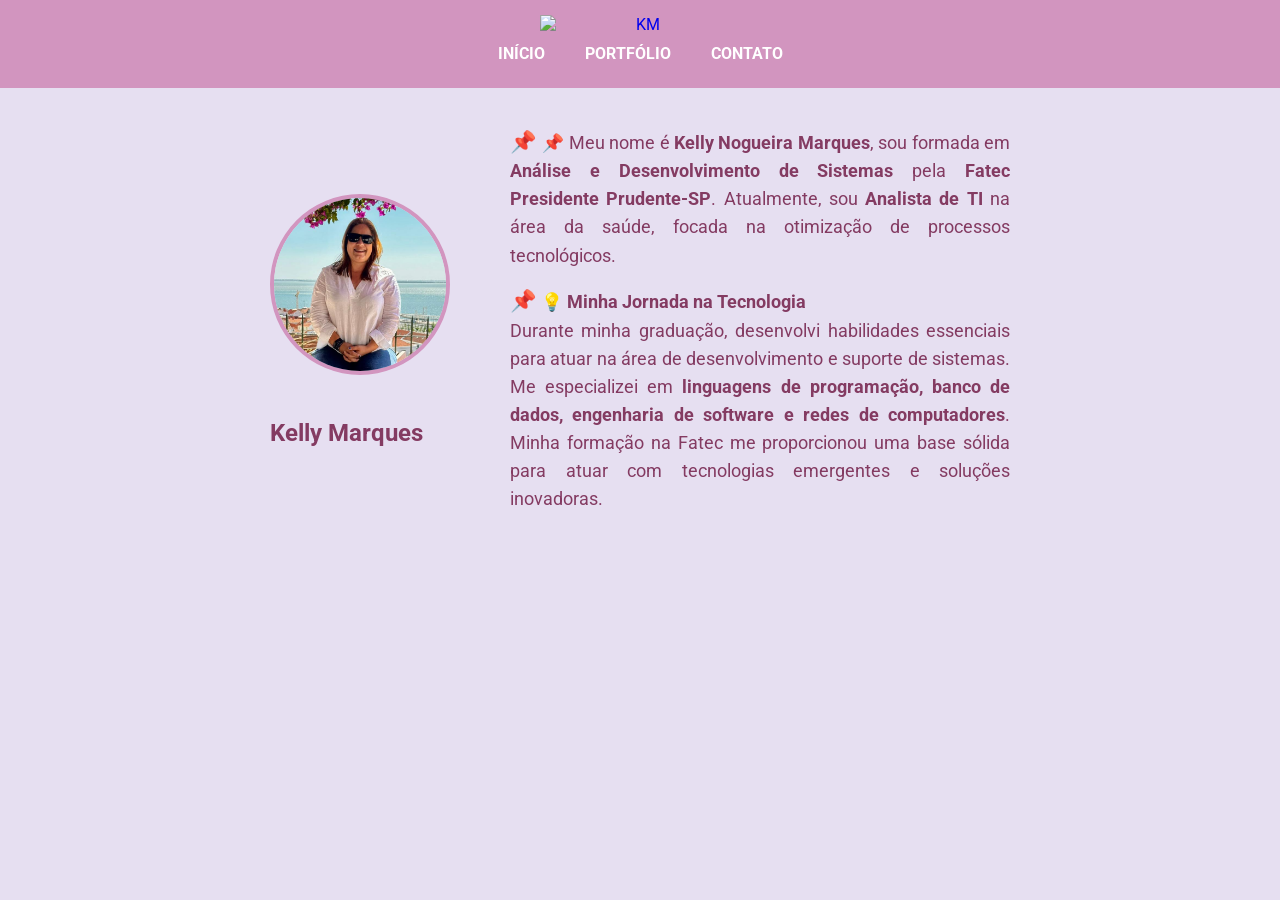
==== index.html @ 7078ace8 "Update index.html" ====
<!DOCTYPE html>
<html lang="pt-br">
    <head>
        <meta charset="UTF-8">
        <meta name="viewport" content="width=device-width, initial-scale=1.0">
        <meta http-equiv="X-UA-Compatible" content="ie=edge">
        <title>Portfólio - Kelly Marques</title>

        <link href="https://fonts.googleapis.com/css?family=Roboto:400,700&display=swap" rel="stylesheet">
        <link rel="stylesheet" href="./css/style.css">
    </head>
    <body>
        <!-- Cabeçalho -->
        <header>
            <div class="container">
                <a href="https://github.com/KellyNMarques/KellyNMarques.github.io" class="branch"><img src="./img/KM EMPRESA.jpg" alt="KM" title="Nome da KM"></a>
    
                </a>
                <nav class="menu">
                    <ul>
                        <li><a class="menu-link" href="index.html">Início</a></li>
                        <li><a class="menu-link" href="portfolio.html">Portfólio</a></li>
                        <li><a class="menu-link" href="contato.html">Contato</a></li>
                    </ul>
                </nav>
            </div>
        </header>

        <!-- Seção Sobre Mim -->
        <main class="container">
            <article class="super-card">
                <section class="super-card-img">
                    <img src="./img/kelly.PNG" alt="KELLY" title="Kelly Nogueira Marques">
                    <h2>Kelly Marques</h2>
                </section>
                <section class="super-card-text">
                    <p>
                        📌 Meu nome é <strong>Kelly Nogueira Marques</strong>, sou formada em <strong>Análise e Desenvolvimento de Sistemas</strong> 
                        pela <strong>Fatec Presidente Prudente-SP</strong>. Atualmente, sou <strong>Analista de TI</strong> na área da saúde, focada na otimização de processos tecnológicos.
                    </p>
                    <p>
                        💡 <strong>Minha Jornada na Tecnologia</strong><br>
                        Durante minha graduação, desenvolvi habilidades essenciais para atuar na área de desenvolvimento e suporte de sistemas.
                        Me especializei em <strong>linguagens de programação, banco de dados, engenharia de software e redes de computadores</strong>.
                        Minha formação na Fatec me proporcionou uma base sólida para atuar com tecnologias emergentes e soluções inovadoras.
                    </p>
                </section>
            </article>
        </main>

    </body>
</html>
---- css/style.css ----
/* Reset de estilos */
* {
    margin: 0;
    padding: 0;
    box-sizing: border-box;
    list-style: none;
    text-decoration: none;
}

/* 🎨 Paleta de Cores */
:root {
    --fundo-principal: #E6DFF1;  /* Lilás suave */
    --cor-destaque: #D295BF;  /* Rosa queimado */
    --fundo-card: #F8E1E7;  /* Rosa claro */
    --cor-texto: #843B62;  /* Vinho */
    --branco: #FFF;
}

/* 🌍 Estilização Geral */
html, body {
    width: 100%;
    height: 100%;
    font-family: 'Roboto', sans-serif;
    font-size: 16px;
    background-color: var(--fundo-principal);
    color: var(--cor-texto);
}

/* 🎀 Cabeçalho */
header {
    width: 100%;
    background-color: var(--cor-destaque);
    padding: 15px 0;
    text-align: center;
}

/* 🔥 Ajuste do tamanho da logo */
.branch img {
    width: 200px;
    display: block;
    margin: 0 auto;
}

/* 🗂 Navegação */
.menu ul {
    display: flex;
    justify-content: center;
    gap: 20px;
    padding: 10px 0;
}

.menu .menu-link {
    font-size: 1em;
    font-weight: bold;
    color: var(--branco);
    text-transform: uppercase;
    padding: 10px;
    transition: 0.3s;
}

.menu .menu-link:hover {
    color: var(--fundo-card);
}

/* 📷 Sobre Mim */
.super-card {
    display: flex;
    align-items: center;
    justify-content: center;
    gap: 20px;
    max-width: 900px;
    margin: 40px auto;
}

.super-card-img img {
    width: 180px;
    border-radius: 50%;
    border: 4px solid var(--cor-destaque);
}

/* 📄 Texto */
.super-card-text {
    max-width: 500px;
    text-align: justify;
    font-size: 1.1em;
    line-height: 1.6em;
}

.super-card-text p::before {
    content: "📌 ";
    font-size: 1.2em;
    color: var(--cor-texto);
}

/* 🔹 Container dos cartões do portfólio */
.cards-container {
    display: flex;
    justify-content: center; /* Centraliza os cartões */
    align-items: stretch; /* Mantém altura igual */
    flex-wrap: nowrap; /* Mantém os cartões na mesma linha */
    gap: 30px; /* Espaçamento entre cartões */
    max-width: 1100px; /* Mantém alinhamento */
    margin: 50px auto; /* Centraliza */
    padding: 0 20px;
    overflow-x: auto; /* Permite rolagem horizontal se necessário */
}

/* 🔹 Estilização dos cartões */
.card {
    background-color: var(--branco);
    text-align: center;
    padding: 20px;
    border-radius: 12px;
    box-shadow: 0px 4px 10px rgba(0, 0, 0, 0.1);
    transition: all 0.3s ease-in-out;
    flex: 1 1 300px; /* Mantém tamanho uniforme */
    min-height: 400px;
    max-width: 320px; /* Mantém um limite */
    display: flex;
    flex-direction: column;
    justify-content: space-between;
}

/* 🔹 Efeito ao passar o mouse */
.card:hover {
    transform: scale(1.05);
}

/* Ajuste das imagens dentro dos cartões */
.card-img {
    display: flex;
    justify-content: center;
}

.card-img .img-body img {
    width: 100%;
    max-width: 250px;
    border-radius: 8px;
}

/* 🔹 Texto dentro do cartão */
.card-body p {
    font-size: 1em;
    color: var(--cor-texto);
    margin: 15px 0;
    padding: 0 15px;
}

/* 🔹 Botão "Saiba Mais" */
.card-button {
    margin-top: auto; /* Empurra para o final */
    text-align: center;
    padding-top: 15px;
}

.card-button a {
    display: block;
    width: 100%;
    padding: 12px;
    background-color: #141A28;
    color: var(--branco);
    font-size: 1em;
    text-decoration: none;
    border-radius: 0 0 12px 12px;
    font-weight: bold;
    transition: background 0.3s;
}

.card-button a:hover {
    background-color: #333B7E;
}

/* 🔹 Responsividade */
@media (max-width: 1024px) {
    .cards-container {
        flex-wrap: wrap; /* Permite quebra */
    }

    .card {
        max-width: 45%; /* Mantém dois por linha */
    }
}

@media (max-width: 768px) {
    .cards-container {
        flex-direction: column; /* Empilha em telas menores */
        align-items: center;
    }

    .card {
        max-width: 90%;
    }
}

/* Ajustes de espaçamento */
.super-card-img h2 {
    margin-top: 40px;
}

.super-card-text {
    margin-left: 40px;
}

.super-card-text p + p {
    margin-top: 1em;
}
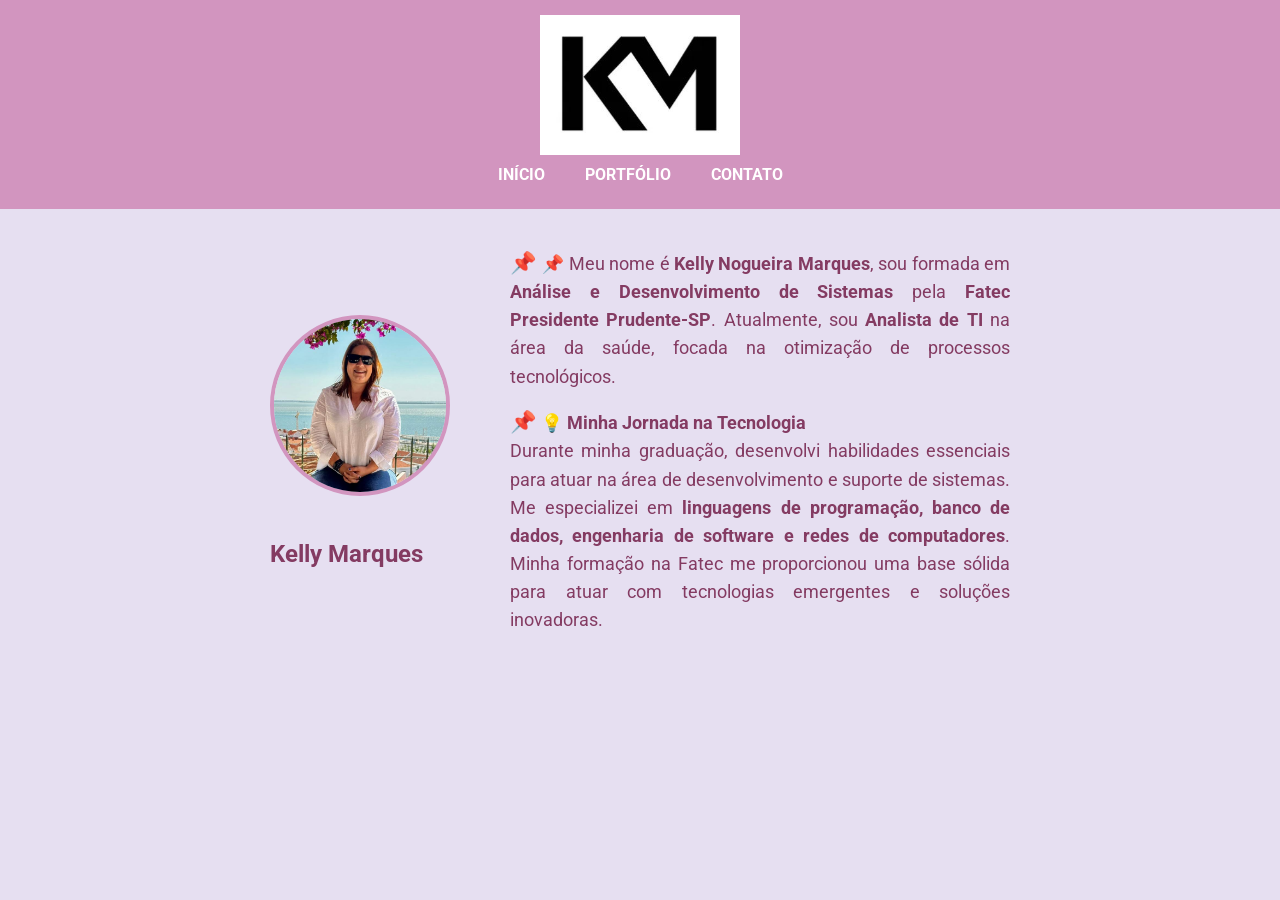
==== commit f14541d7: "Update index.html" ====
--- a/index.html
+++ b/index.html
@@ -13,7 +13,7 @@
         <!-- Cabeçalho -->
         <header>
             <div class="container">
-                <a href="https://github.com/KellyNMarques/KellyNMarques.github.io" class="branch"><img src="./img/KM EMPRESA.jpg" alt="KM" title="Nome da KM"></a>
+                <a href="https://github.com/KellyNMarques/KellyNMarques.github.io" class="branch"><img src="./img/KM EMPRESA.JPG" alt="KM" title="Nome da KM"></a>
     
                 </a>
                 <nav class="menu">
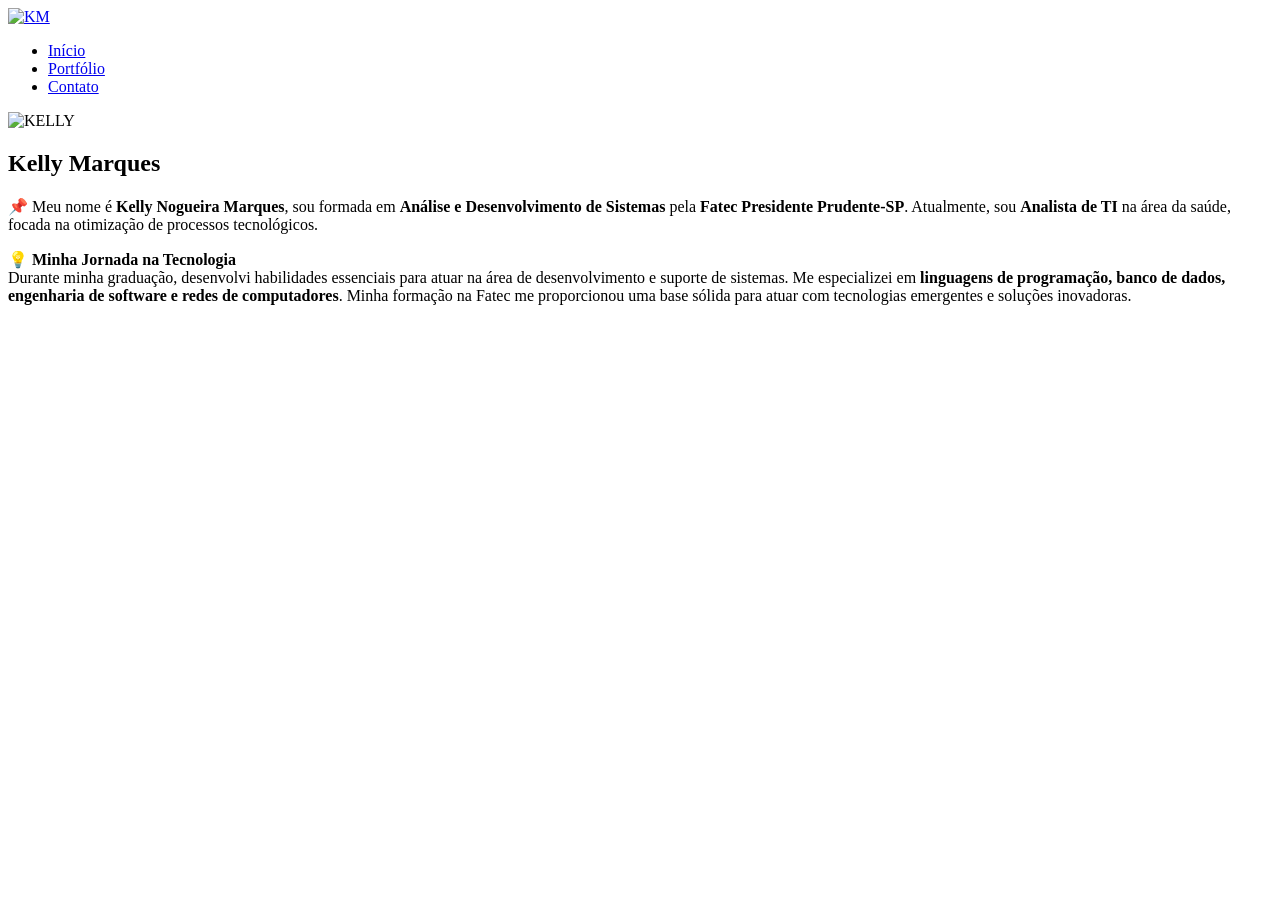
==== commit 3b755c88: "Add files via upload" ====
--- a/index.html
+++ b/index.html
@@ -13,7 +13,7 @@
         <!-- Cabeçalho -->
         <header>
             <div class="container">
-                <a href="https://github.com/KellyNMarques/KellyNMarques.github.io" class="branch"><img src="./img/KM EMPRESA.JPG" alt="KM" title="Nome da KM"></a>
+                <a href="https://github.com/KellyNMarques/KellyNMarques.github.io" class="branch"><img src="./img/KM EMPRESA.jpg" alt="KM" title="Nome da KM"></a>
     
                 </a>
                 <nav class="menu">
@@ -30,7 +30,7 @@
         <main class="container">
             <article class="super-card">
                 <section class="super-card-img">
-                    <img src="./img/kelly.PNG" alt="KELLY" title="Kelly Nogueira Marques">
+                    <img src="./img/Kelly.PNG" alt="KELLY" title="Kelly Nogueira Marques">
                     <h2>Kelly Marques</h2>
                 </section>
                 <section class="super-card-text">
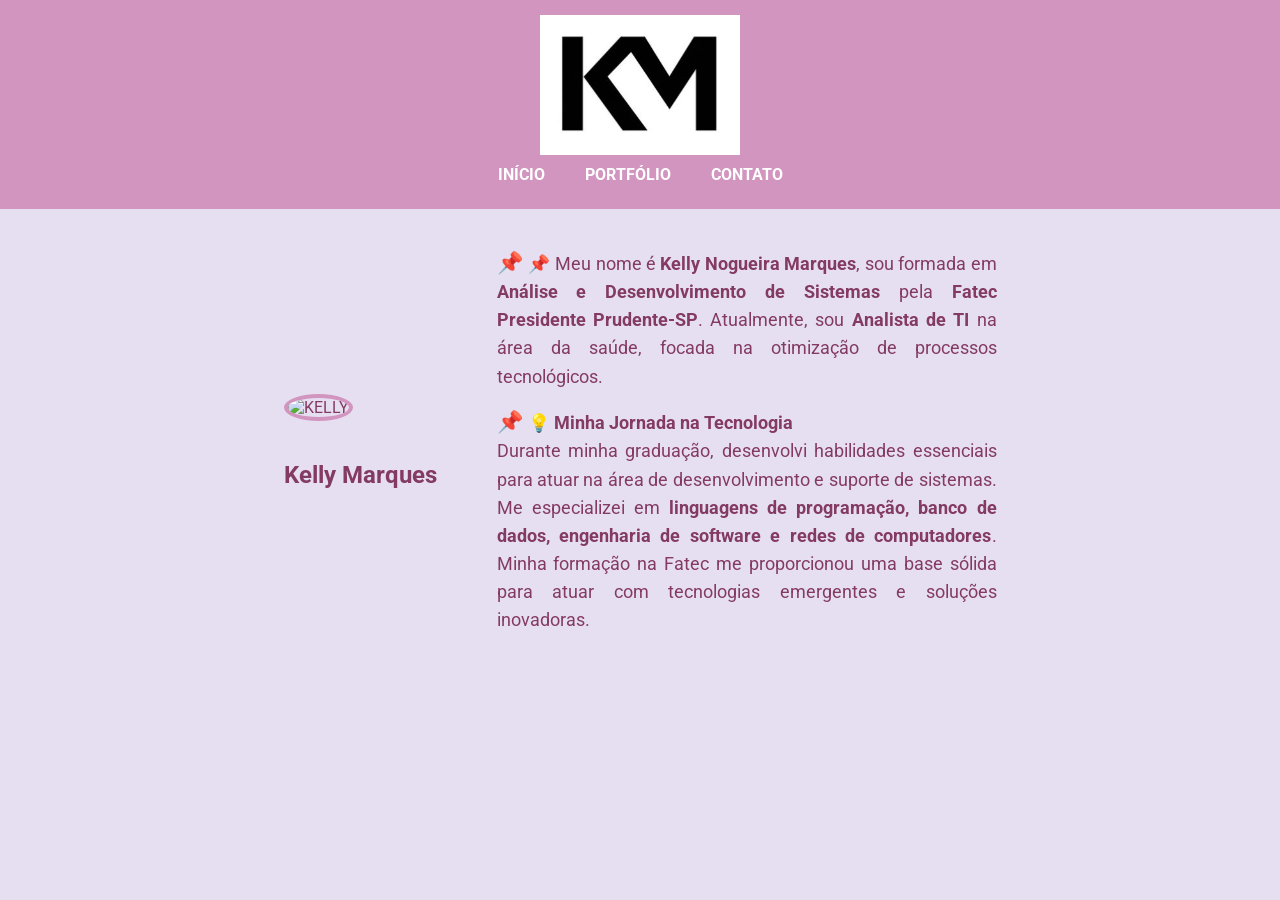
==== commit aad4a999: "Update index.html" ====
--- a/index.html
+++ b/index.html
@@ -13,7 +13,7 @@
         <!-- Cabeçalho -->
         <header>
             <div class="container">
-                <a href="https://github.com/KellyNMarques/KellyNMarques.github.io" class="branch"><img src="./img/KM EMPRESA.jpg" alt="KM" title="Nome da KM"></a>
+                <a href="https://github.com/KellyNMarques/KellyNMarques.github.io" class="branch"><img src="./img/KM EMPRESA.JPG" alt="KM" title="Nome da KM"></a>
     
                 </a>
                 <nav class="menu">
--- a/css/style.css
+++ b/css/style.css
@@ -0,0 +1,206 @@
+/* Reset de estilos */
+* {
+    margin: 0;
+    padding: 0;
+    box-sizing: border-box;
+    list-style: none;
+    text-decoration: none;
+}
+
+/* 🎨 Paleta de Cores */
+:root {
+    --fundo-principal: #E6DFF1;  /* Lilás suave */
+    --cor-destaque: #D295BF;  /* Rosa queimado */
+    --fundo-card: #F8E1E7;  /* Rosa claro */
+    --cor-texto: #843B62;  /* Vinho */
+    --branco: #FFF;
+}
+
+/* 🌍 Estilização Geral */
+html, body {
+    width: 100%;
+    height: 100%;
+    font-family: 'Roboto', sans-serif;
+    font-size: 16px;
+    background-color: var(--fundo-principal);
+    color: var(--cor-texto);
+}
+
+/* 🎀 Cabeçalho */
+header {
+    width: 100%;
+    background-color: var(--cor-destaque);
+    padding: 15px 0;
+    text-align: center;
+}
+
+/* 🔥 Ajuste do tamanho da logo */
+.branch img {
+    width: 200px;
+    display: block;
+    margin: 0 auto;
+}
+
+/* 🗂 Navegação */
+.menu ul {
+    display: flex;
+    justify-content: center;
+    gap: 20px;
+    padding: 10px 0;
+}
+
+.menu .menu-link {
+    font-size: 1em;
+    font-weight: bold;
+    color: var(--branco);
+    text-transform: uppercase;
+    padding: 10px;
+    transition: 0.3s;
+}
+
+.menu .menu-link:hover {
+    color: var(--fundo-card);
+}
+
+/* 📷 Sobre Mim */
+.super-card {
+    display: flex;
+    align-items: center;
+    justify-content: center;
+    gap: 20px;
+    max-width: 900px;
+    margin: 40px auto;
+}
+
+.super-card-img img {
+    width: 180px;
+    border-radius: 50%;
+    border: 4px solid var(--cor-destaque);
+}
+
+/* 📄 Texto */
+.super-card-text {
+    max-width: 500px;
+    text-align: justify;
+    font-size: 1.1em;
+    line-height: 1.6em;
+}
+
+.super-card-text p::before {
+    content: "📌 ";
+    font-size: 1.2em;
+    color: var(--cor-texto);
+}
+
+/* 🔹 Container dos cartões do portfólio */
+.cards-container {
+    display: flex;
+    justify-content: center; /* Centraliza os cartões */
+    align-items: stretch; /* Mantém altura igual */
+    flex-wrap: nowrap; /* Mantém os cartões na mesma linha */
+    gap: 30px; /* Espaçamento entre cartões */
+    max-width: 1100px; /* Mantém alinhamento */
+    margin: 50px auto; /* Centraliza */
+    padding: 0 20px;
+    overflow-x: auto; /* Permite rolagem horizontal se necessário */
+}
+
+/* 🔹 Estilização dos cartões */
+.card {
+    background-color: var(--branco);
+    text-align: center;
+    padding: 20px;
+    border-radius: 12px;
+    box-shadow: 0px 4px 10px rgba(0, 0, 0, 0.1);
+    transition: all 0.3s ease-in-out;
+    flex: 1 1 300px; /* Mantém tamanho uniforme */
+    min-height: 400px;
+    max-width: 320px; /* Mantém um limite */
+    display: flex;
+    flex-direction: column;
+    justify-content: space-between;
+}
+
+/* 🔹 Efeito ao passar o mouse */
+.card:hover {
+    transform: scale(1.05);
+}
+
+/* Ajuste das imagens dentro dos cartões */
+.card-img {
+    display: flex;
+    justify-content: center;
+}
+
+.card-img .img-body img {
+    width: 100%;
+    max-width: 250px;
+    border-radius: 8px;
+}
+
+/* 🔹 Texto dentro do cartão */
+.card-body p {
+    font-size: 1em;
+    color: var(--cor-texto);
+    margin: 15px 0;
+    padding: 0 15px;
+}
+
+/* 🔹 Botão "Saiba Mais" */
+.card-button {
+    margin-top: auto; /* Empurra para o final */
+    text-align: center;
+    padding-top: 15px;
+}
+
+.card-button a {
+    display: block;
+    width: 100%;
+    padding: 12px;
+    background-color: #141A28;
+    color: var(--branco);
+    font-size: 1em;
+    text-decoration: none;
+    border-radius: 0 0 12px 12px;
+    font-weight: bold;
+    transition: background 0.3s;
+}
+
+.card-button a:hover {
+    background-color: #333B7E;
+}
+
+/* 🔹 Responsividade */
+@media (max-width: 1024px) {
+    .cards-container {
+        flex-wrap: wrap; /* Permite quebra */
+    }
+
+    .card {
+        max-width: 45%; /* Mantém dois por linha */
+    }
+}
+
+@media (max-width: 768px) {
+    .cards-container {
+        flex-direction: column; /* Empilha em telas menores */
+        align-items: center;
+    }
+
+    .card {
+        max-width: 90%;
+    }
+}
+
+/* Ajustes de espaçamento */
+.super-card-img h2 {
+    margin-top: 40px;
+}
+
+.super-card-text {
+    margin-left: 40px;
+}
+
+.super-card-text p + p {
+    margin-top: 1em;
+}
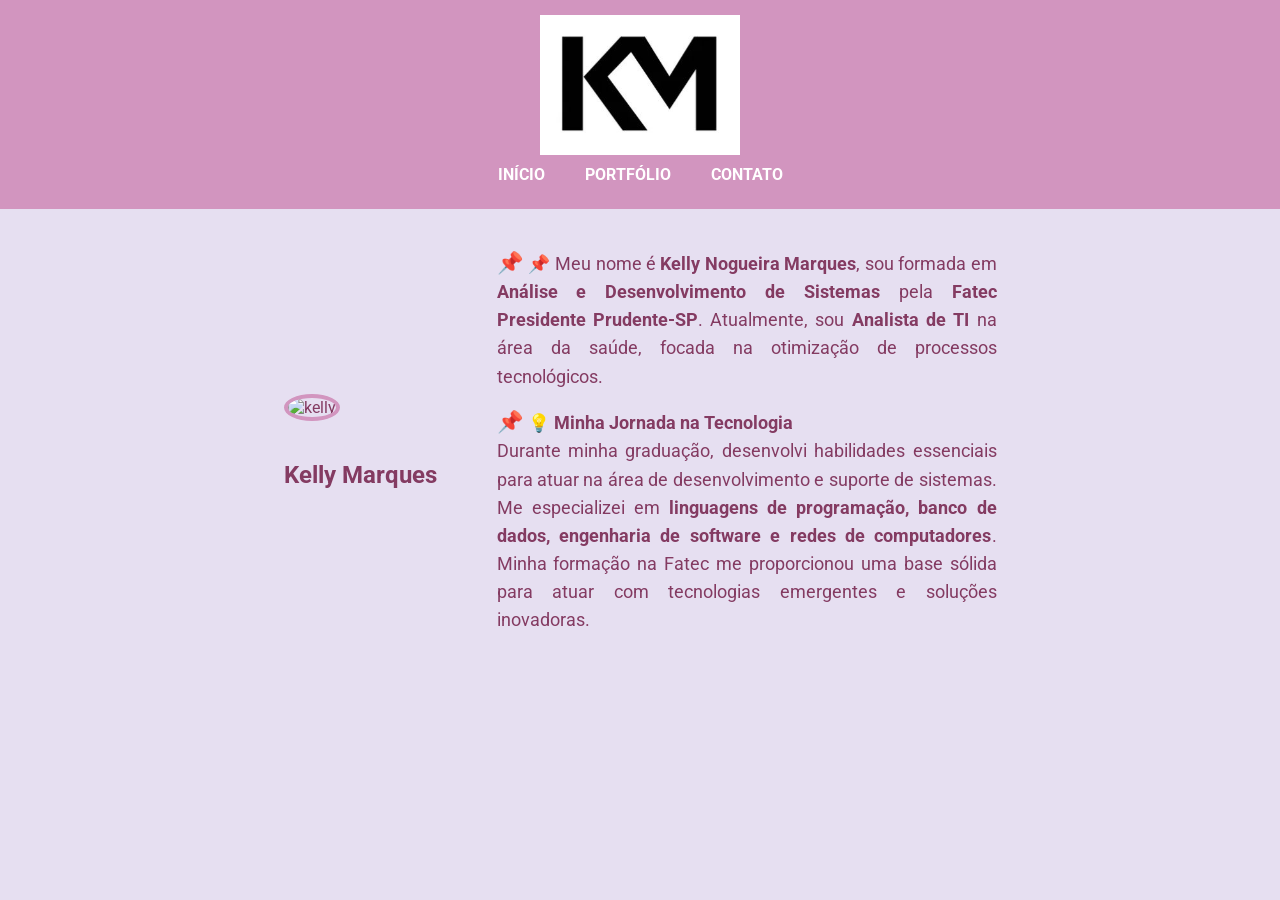
==== commit 5152b6ed: "Update index.html" ====
--- a/index.html
+++ b/index.html
@@ -30,7 +30,7 @@
         <main class="container">
             <article class="super-card">
                 <section class="super-card-img">
-                    <img src="./img/Kelly.PNG" alt="KELLY" title="Kelly Nogueira Marques">
+                    <img src="./img/Kelly.PNG" alt="kelly" title="Kelly Nogueira Marques">
                     <h2>Kelly Marques</h2>
                 </section>
                 <section class="super-card-text">
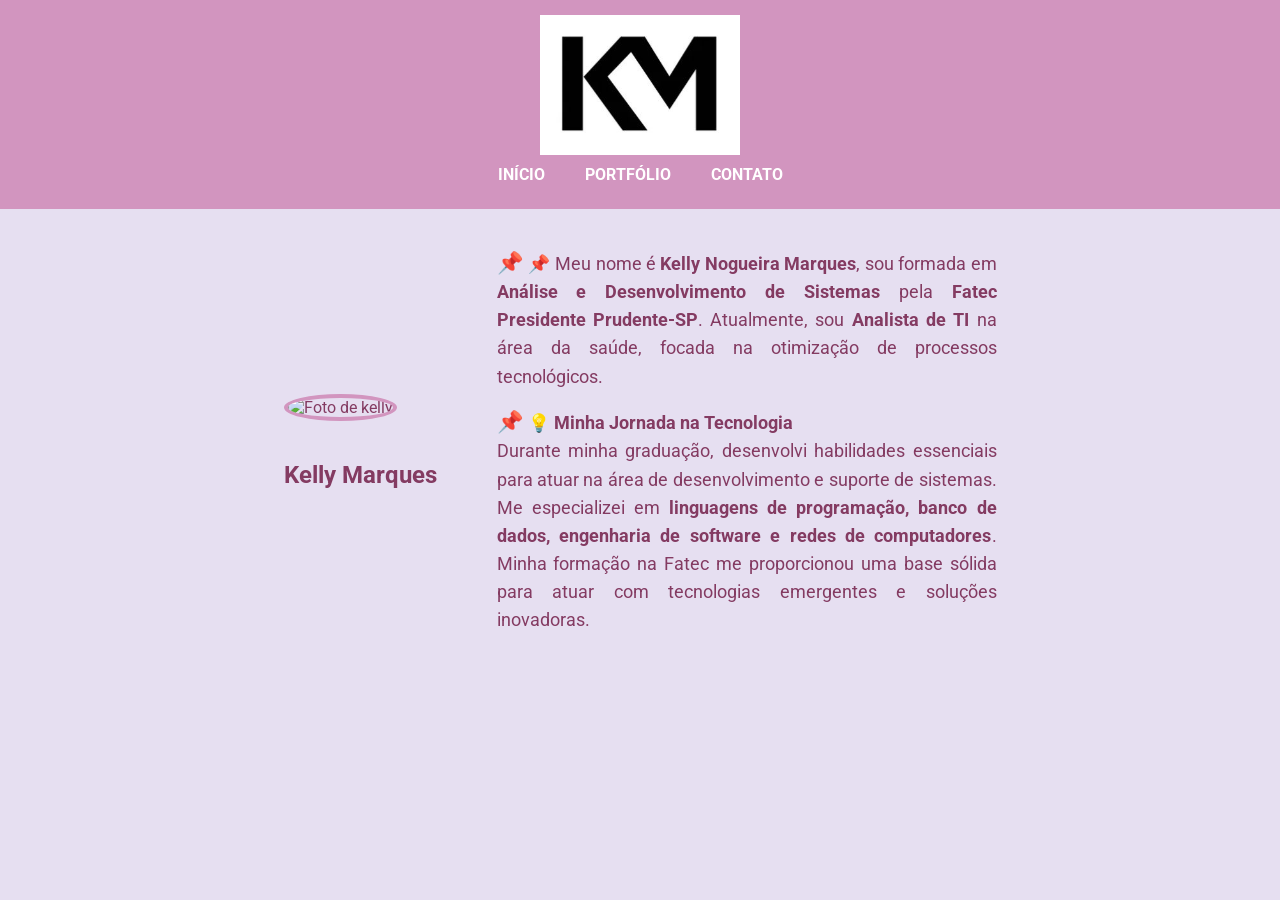
==== commit e73abd9c: "Update index.html" ====
--- a/index.html
+++ b/index.html
@@ -30,7 +30,7 @@
         <main class="container">
             <article class="super-card">
                 <section class="super-card-img">
-                    <img src="./img/Kelly.PNG" alt="kelly" title="Kelly Nogueira Marques">
+                    <img src="./img/Kelly.png" alt="Foto de kelly" title="Kelly Nogueira Marques">
                     <h2>Kelly Marques</h2>
                 </section>
                 <section class="super-card-text">
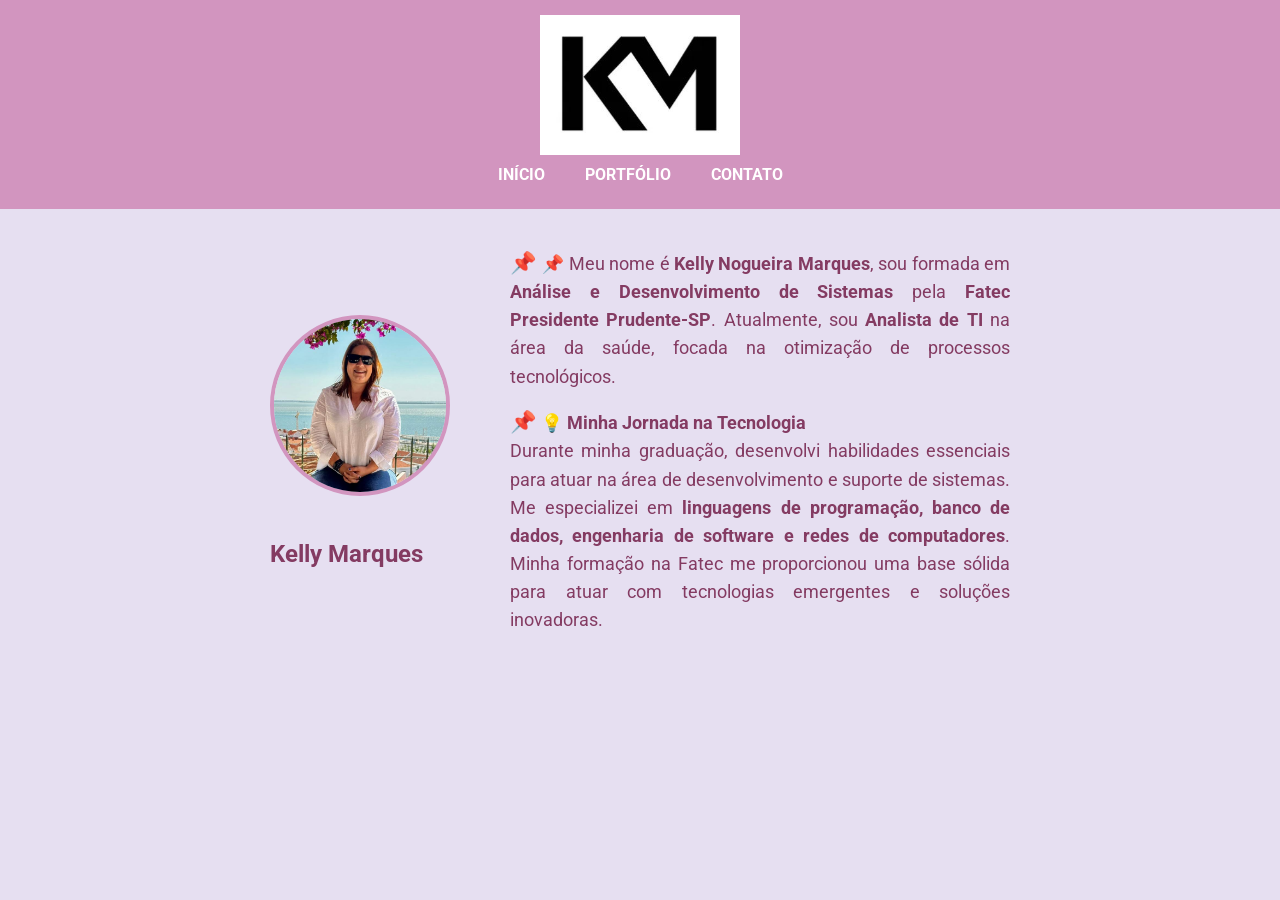
==== commit c48b7f72: "Update index.html" ====
--- a/index.html
+++ b/index.html
@@ -30,7 +30,7 @@
         <main class="container">
             <article class="super-card">
                 <section class="super-card-img">
-                    <img src="./img/Kelly.png" alt="Foto de kelly" title="Kelly Nogueira Marques">
+                    <img src="./img/kelly.PNG" alt="Foto de kelly" title="Kelly Nogueira Marques">
                     <h2>Kelly Marques</h2>
                 </section>
                 <section class="super-card-text">
